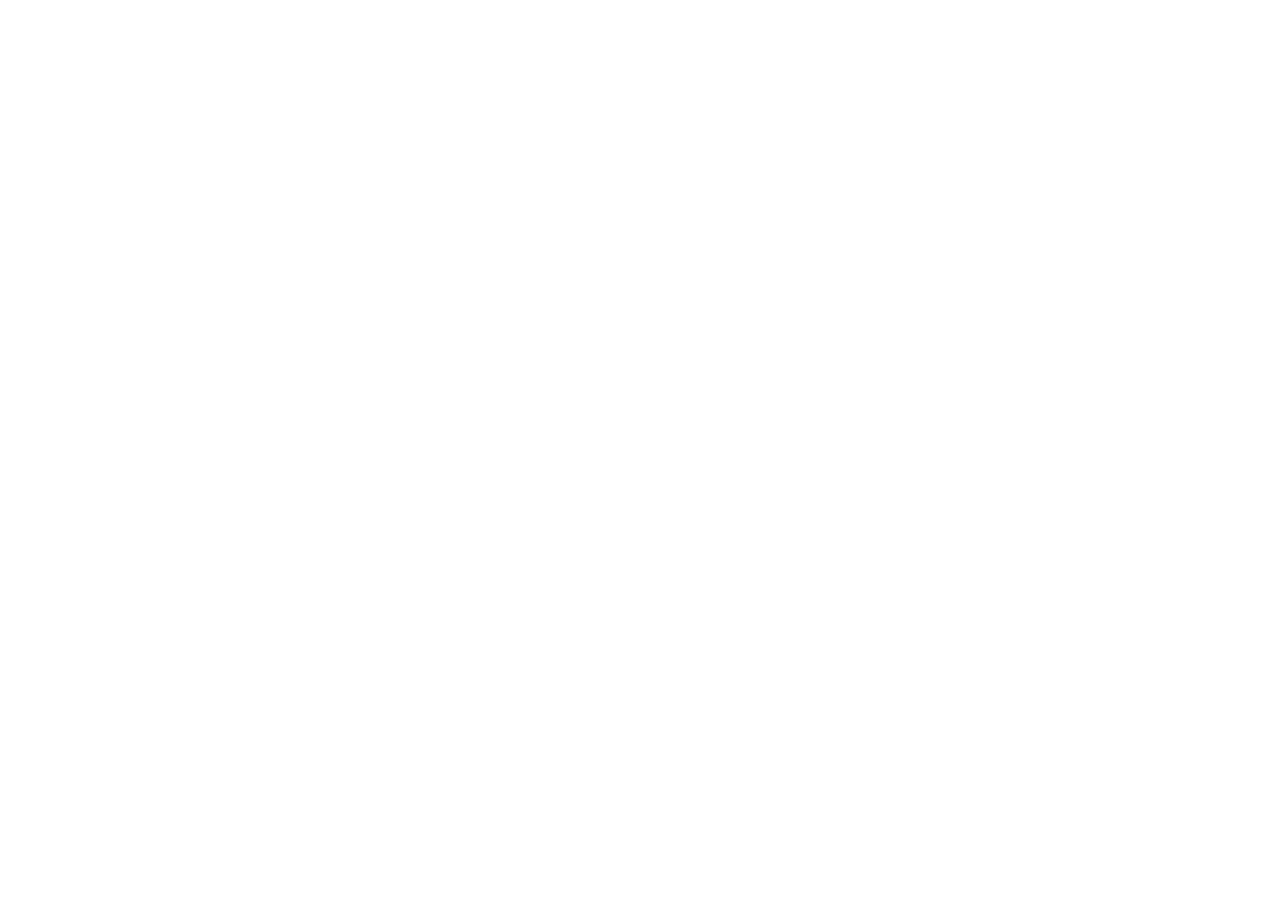
==== index.html @ aec91bbb "Primeiro commit do HTML" ====
<!DOCTYPE html>
<html lang="en">
<head>
    <meta charset="UTF-8">
    <meta name="viewport" content="width=device-width, initial-scale=1.0">
    <title>Feedback</title>
</head>
<body>
    
</body>
</html>
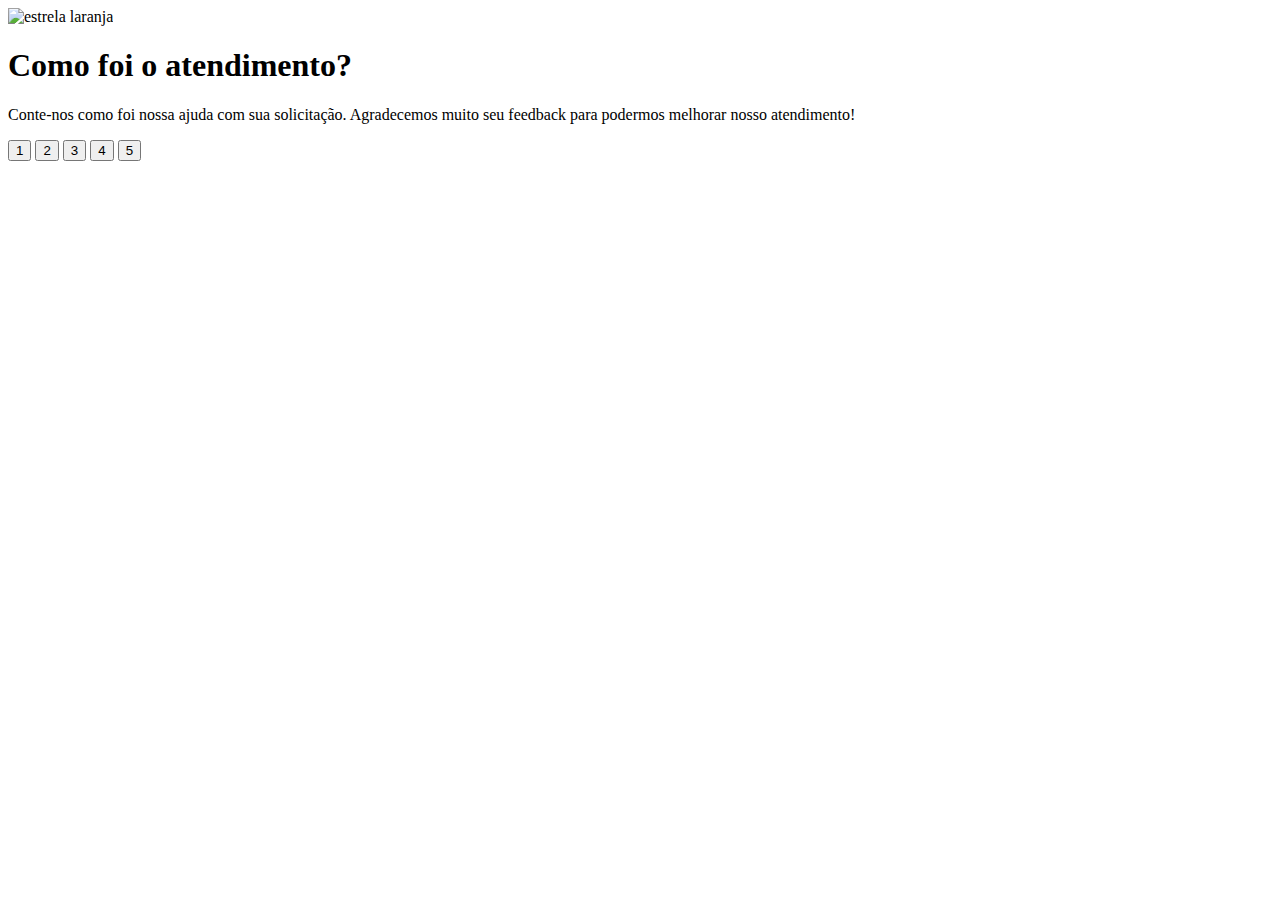
==== commit 3c4bc715: "Segundo commit do HTML" ====
--- a/index.html
+++ b/index.html
@@ -6,6 +6,23 @@
     <title>Feedback</title>
 </head>
 <body>
-    
+    <div class="card">
+        <div>
+            <img src="./images/icon-star.svg" alt="estrela laranja">
+        </div>
+
+        <h1>Como foi o atendimento?</h1>
+
+        <p>Conte-nos como foi nossa ajuda com sua solicitação. Agradecemos muito seu feedback para podermos melhorar nosso atendimento!</p>
+
+        <div>
+            <button>1</button>
+            <button>2</button>
+            <button>3</button>
+            <button>4</button>
+            <button>5</button>
+        </div>
+
+    </div>
 </body>
 </html>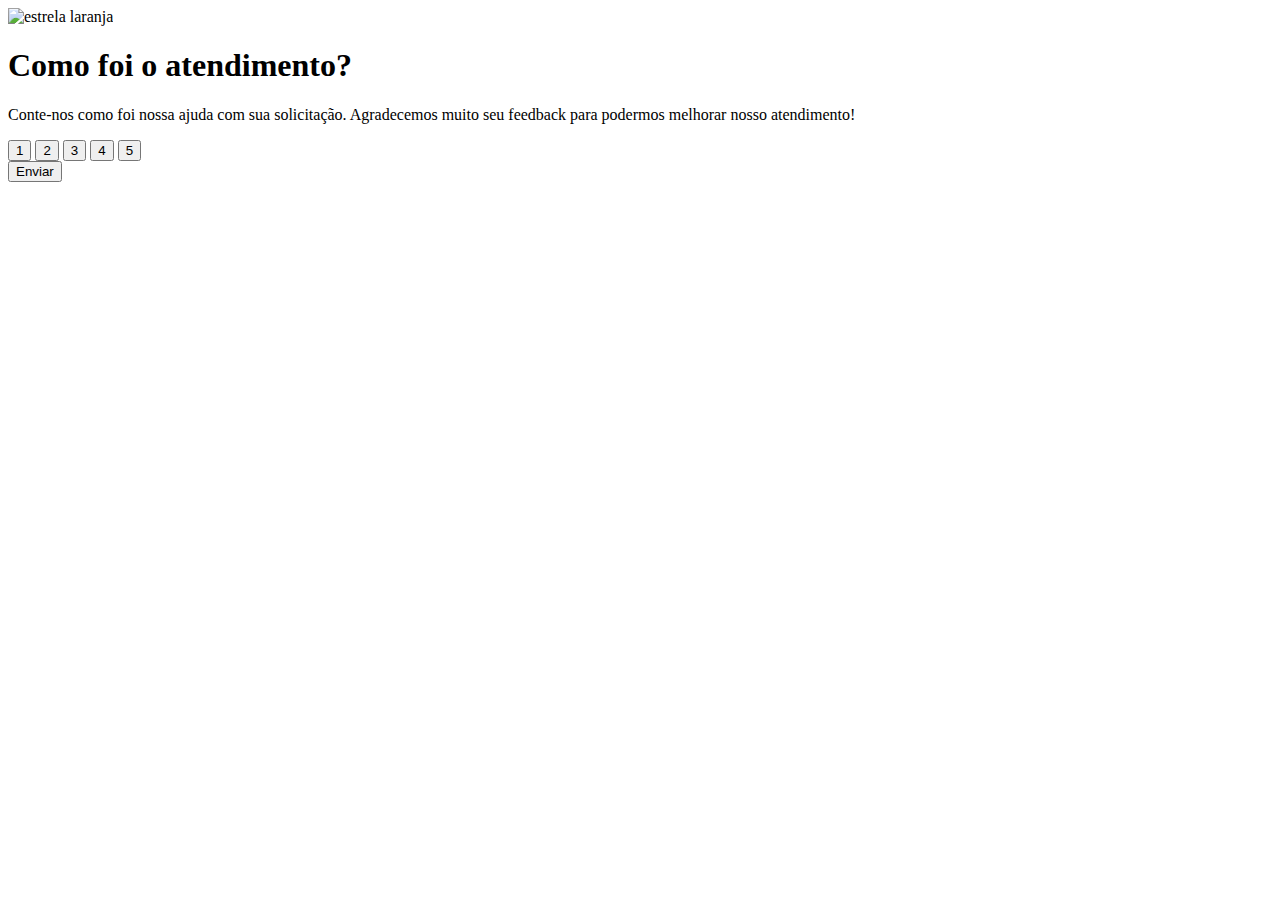
==== commit b0795c48: "terceiro commit HTML" ====
--- a/index.html
+++ b/index.html
@@ -7,7 +7,7 @@
 </head>
 <body>
     <div class="card">
-        <div>
+        <div class="estrela">
             <img src="./images/icon-star.svg" alt="estrela laranja">
         </div>
 
@@ -15,7 +15,7 @@
 
         <p>Conte-nos como foi nossa ajuda com sua solicitação. Agradecemos muito seu feedback para podermos melhorar nosso atendimento!</p>
 
-        <div>
+        <div class="notas">
             <button>1</button>
             <button>2</button>
             <button>3</button>
@@ -23,6 +23,7 @@
             <button>5</button>
         </div>
 
+        <button>Enviar</button>
     </div>
 </body>
 </html>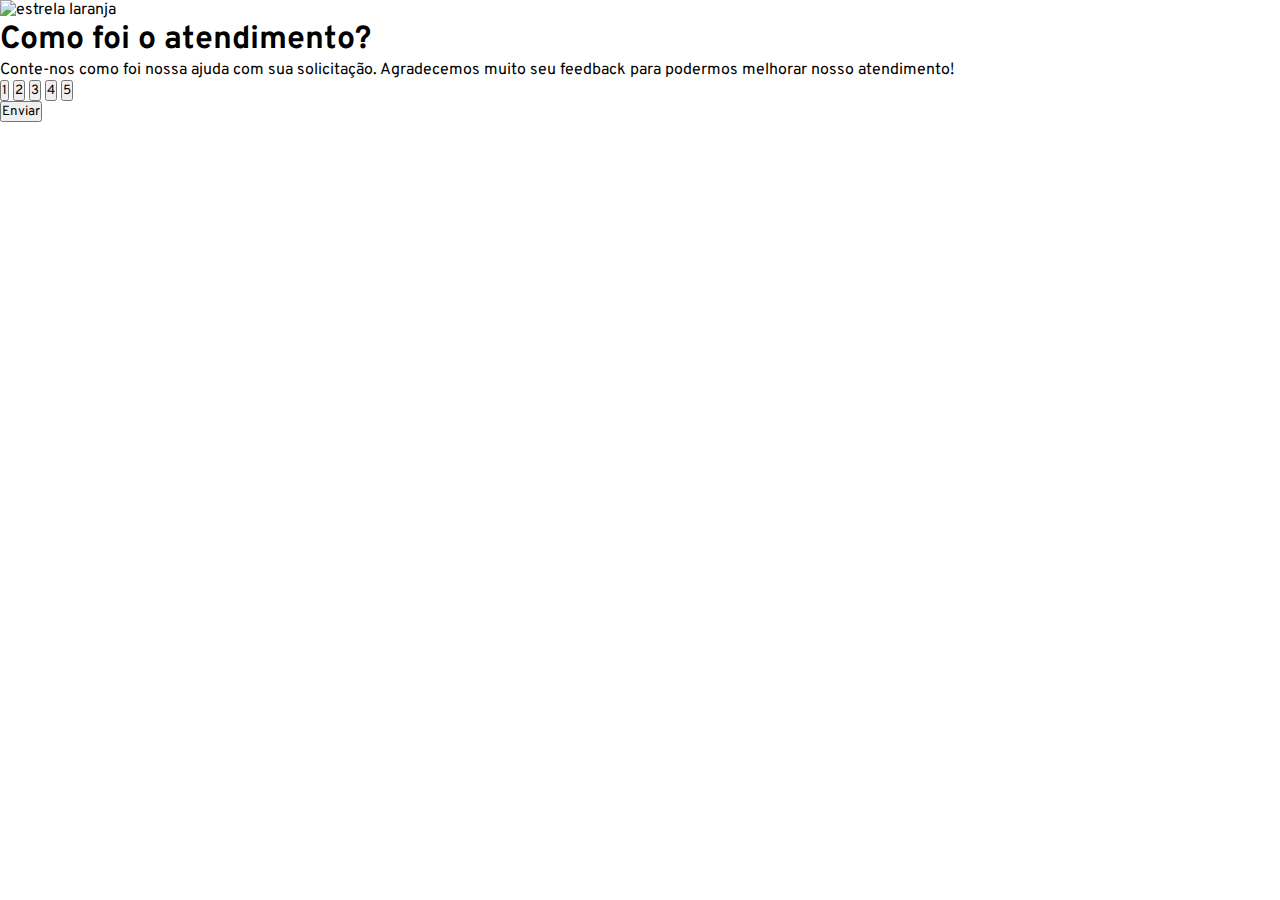
==== commit e426c10a: "quarto commit do HTML e primeiro commit do CSS" ====
--- a/index.html
+++ b/index.html
@@ -3,6 +3,10 @@
 <head>
     <meta charset="UTF-8">
     <meta name="viewport" content="width=device-width, initial-scale=1.0">
+    <link rel="preconnect" href="https://fonts.googleapis.com">
+    <link rel="preconnect" href="https://fonts.gstatic.com" crossorigin>
+    <link href="https://fonts.googleapis.com/css2?family=Overpass:ital,wght@0,100..900;1,100..900&display=swap" rel="stylesheet">
+    <link rel="stylesheet" href="style.css">
     <title>Feedback</title>
 </head>
 <body>
--- a/style.css
+++ b/style.css
@@ -0,0 +1,6 @@
+* {
+    margin: 0;
+    padding: 0;
+    box-sizing: border-box;
+    font-family: "Overpass", sans-serif;
+}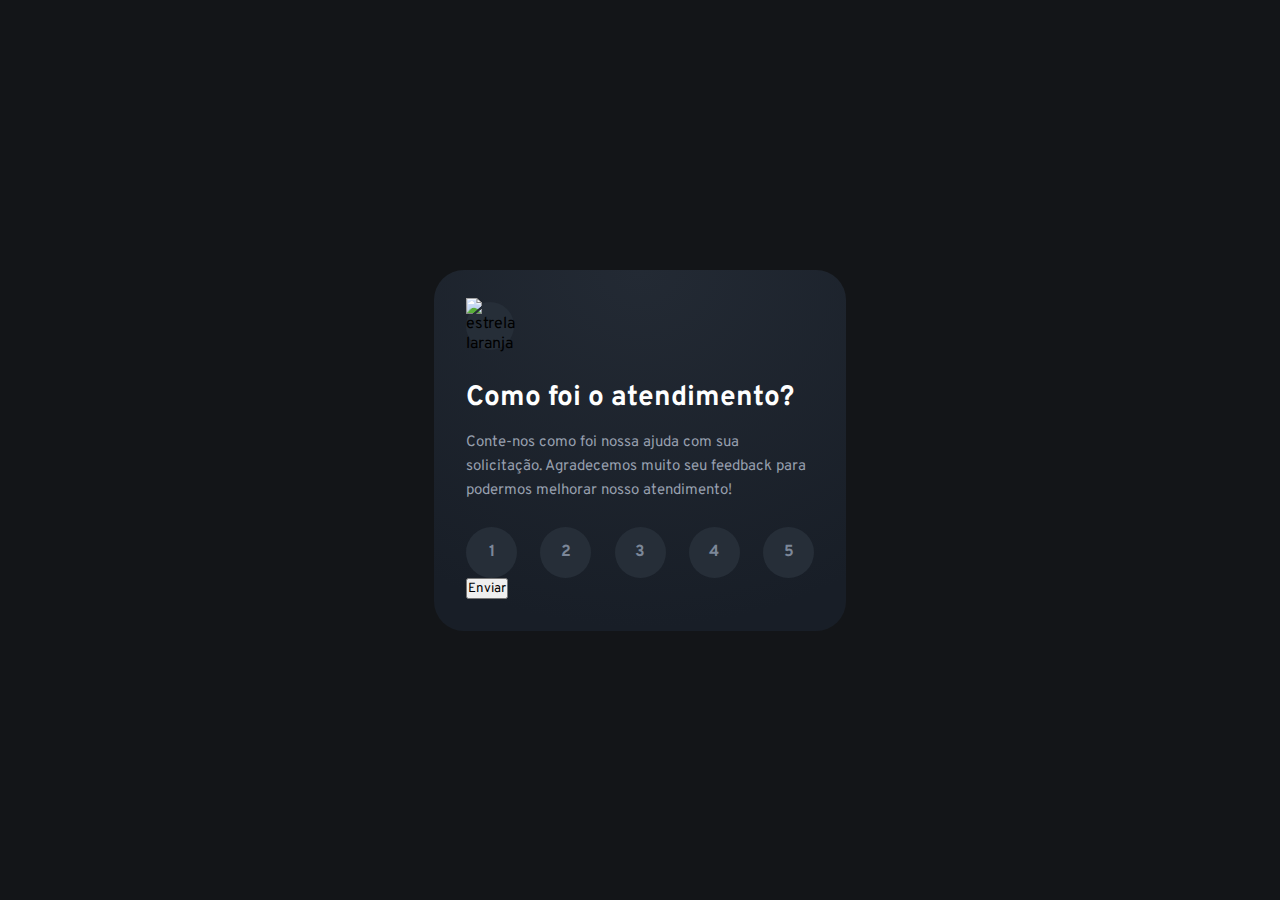
==== commit 1a6aac86: "quinto commit do CSS" ====
--- a/index.html
+++ b/index.html
@@ -19,7 +19,7 @@
 
         <p>Conte-nos como foi nossa ajuda com sua solicitação. Agradecemos muito seu feedback para podermos melhorar nosso atendimento!</p>
 
-        <div class="notas">
+        <div class="botoes">
             <button>1</button>
             <button>2</button>
             <button>3</button>
--- a/style.css
+++ b/style.css
@@ -3,4 +3,79 @@
     padding: 0;
     box-sizing: border-box;
     font-family: "Overpass", sans-serif;
-}+    -webkit-font-smoothing: antialiased;
+}
+
+:root {
+    --dark-blue: #262E38;
+    --light-grey: #969FAD;
+    --medium-grey: #7C8798;
+    --orange :#FC7614;
+    --white :#FFF;
+    --very-dark-blue :#131518;
+    --black-gradient: radial-gradient(98.96% 98.96% at 50% 0%, #232A34 0%, #181E27 100%);
+    }
+
+    body {
+        background-color: var(--very-dark-blue);
+        height: 100svh;
+
+        display: flex;
+        justify-content: center;
+        align-items: center;
+    }
+
+    .card {
+        background: var(--black-gradient);
+        max-width: 412px;
+        padding: 32px;
+        border-radius: 30px;
+    }
+
+    .card h1 {
+        color: var(--white);
+        font-size: 28px;
+        margin-bottom: 15px;
+    }
+
+    .card p {
+        color: var(--light-grey);
+        font-size: 15px;
+        line-height: 24px;
+        margin-bottom: 24px;
+    }
+
+    .estrela {
+        background-color: var(--dark-blue);
+        width: 48px;
+        height: 48px;
+
+        display: flex;
+        justify-content: center;
+        align-items: center;
+
+        border-radius: 50%;
+
+        margin-bottom: 30px;
+    }
+
+    .botoes {
+        display: flex;
+        justify-content: space-between;
+    }
+
+    .botoes button {
+        width: 51px;
+        height: 51px;
+        font-size: 16px;
+        font-weight: 700;
+        line-height: 24px;
+        border-radius: 50%;
+        border: none;
+        color: var(--medium-grey);
+        background-color: var(--dark-blue);
+    }
+
+    .botoes button:hover {
+        
+    }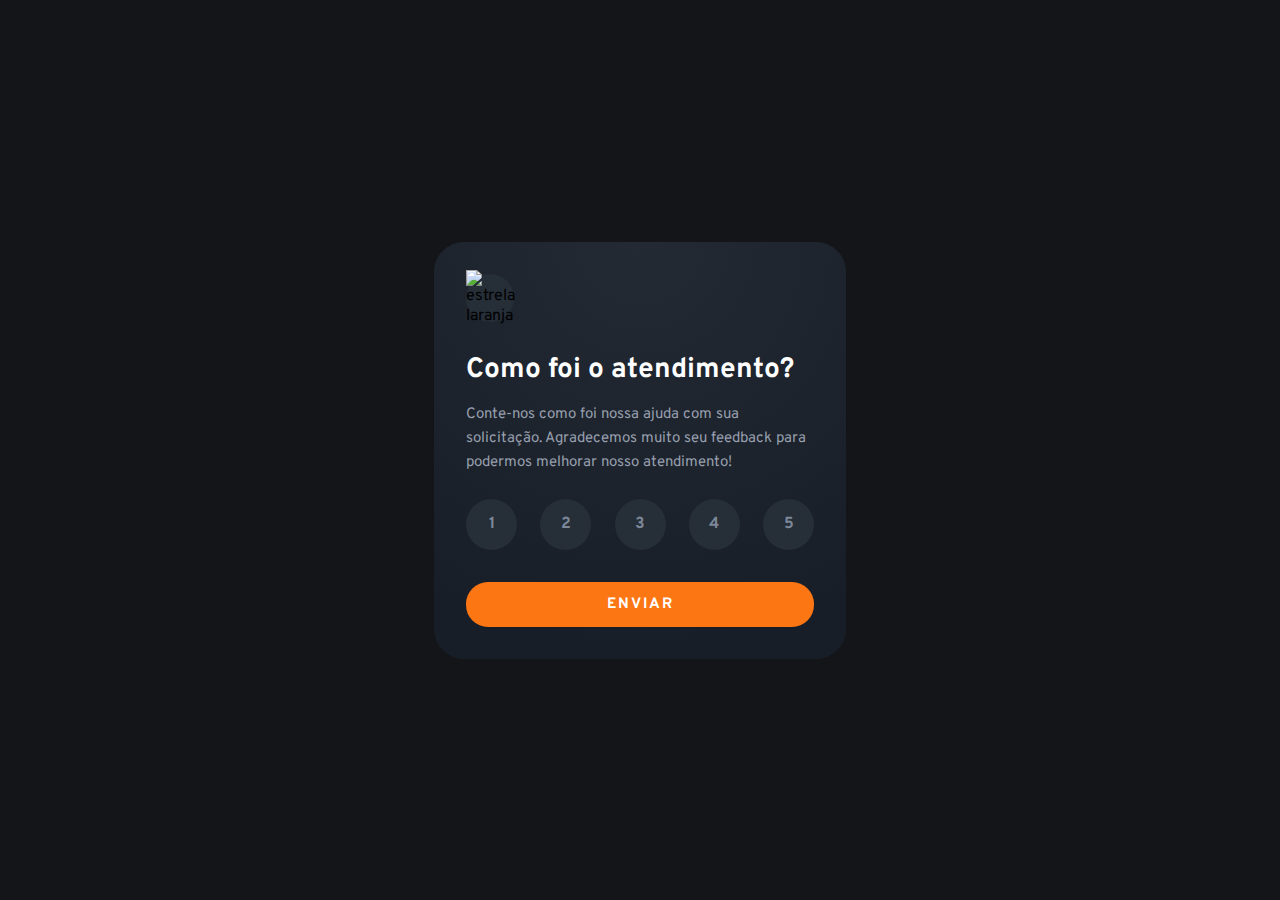
==== commit 46de509d: "quinto commit do HTML e sétimo commit do CSS" ====
--- a/index.html
+++ b/index.html
@@ -27,7 +27,7 @@
             <button>5</button>
         </div>
 
-        <button>Enviar</button>
+        <a href="">Enviar</a>
     </div>
 </body>
 </html>--- a/style.css
+++ b/style.css
@@ -62,6 +62,7 @@
     .botoes {
         display: flex;
         justify-content: space-between;
+        margin-bottom: 32px;
     }
 
     .botoes button {
@@ -74,8 +75,42 @@
         border: none;
         color: var(--medium-grey);
         background-color: var(--dark-blue);
+
+        transition: all ease-in-out 0.3s;
     }
 
     .botoes button:hover {
-        
-    }+        color: var(--white);
+        background-color: var(--orange);
+        cursor: pointer;
+    }
+
+    .botoes button:focus {
+        color: var(--white);
+        background-color: var(--light-grey);
+    }
+
+.card > a {
+  display: block;  
+  width: 100%;
+  padding: 13px;
+  background-color: var(--orange);
+  border: none;
+  border-radius: 22px;
+
+  font-size: 15px;
+  font-weight: 700;
+  text-transform: uppercase;
+  letter-spacing: 2px;
+  color: var(--white);
+  text-align: center;
+  text-decoration: none;
+
+  transition: all ease-in-out 0.3s;
+  }
+
+  .card > a:hover {
+    color: var(--orange);
+    background-color: var(--white);
+    cursor: pointer;
+  }